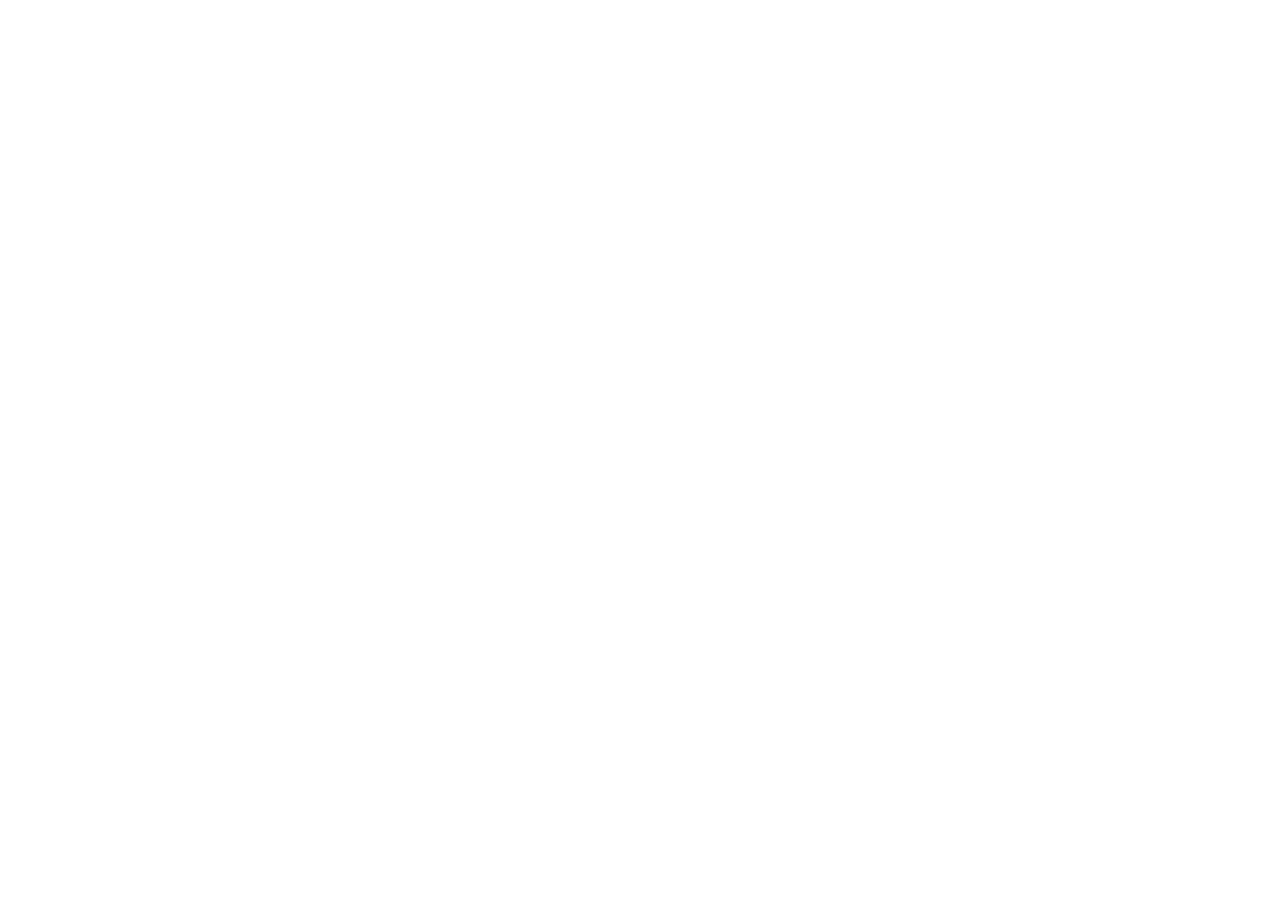
==== index.html @ eeb2a047 "Created initial files" ====
<!doctype html>
<html>
<head>
    <title></title>
    <meta charset="utf-8" />
    <meta name="viewport" content="width=device-width, initial-scale=1.0" />

    <link rel="stylesheet" href="css/global.css" />
    <link rel="stylesheet" href="https://maxcdn.bootstrapcdn.com/bootstrap/3.3.7/css/bootstrap.min.css" integrity="sha384-BVYiiSIFeK1dGmJRAkycuHAHRg32OmUcww7on3RYdg4Va+PmSTsz/K68vbdEjh4u" crossorigin="anonymous">
</head>
<body>



</body>
</html>
---- css/global.css ----
* {
    box-sizing: border-box;
}
img {
    width: 100%;
}
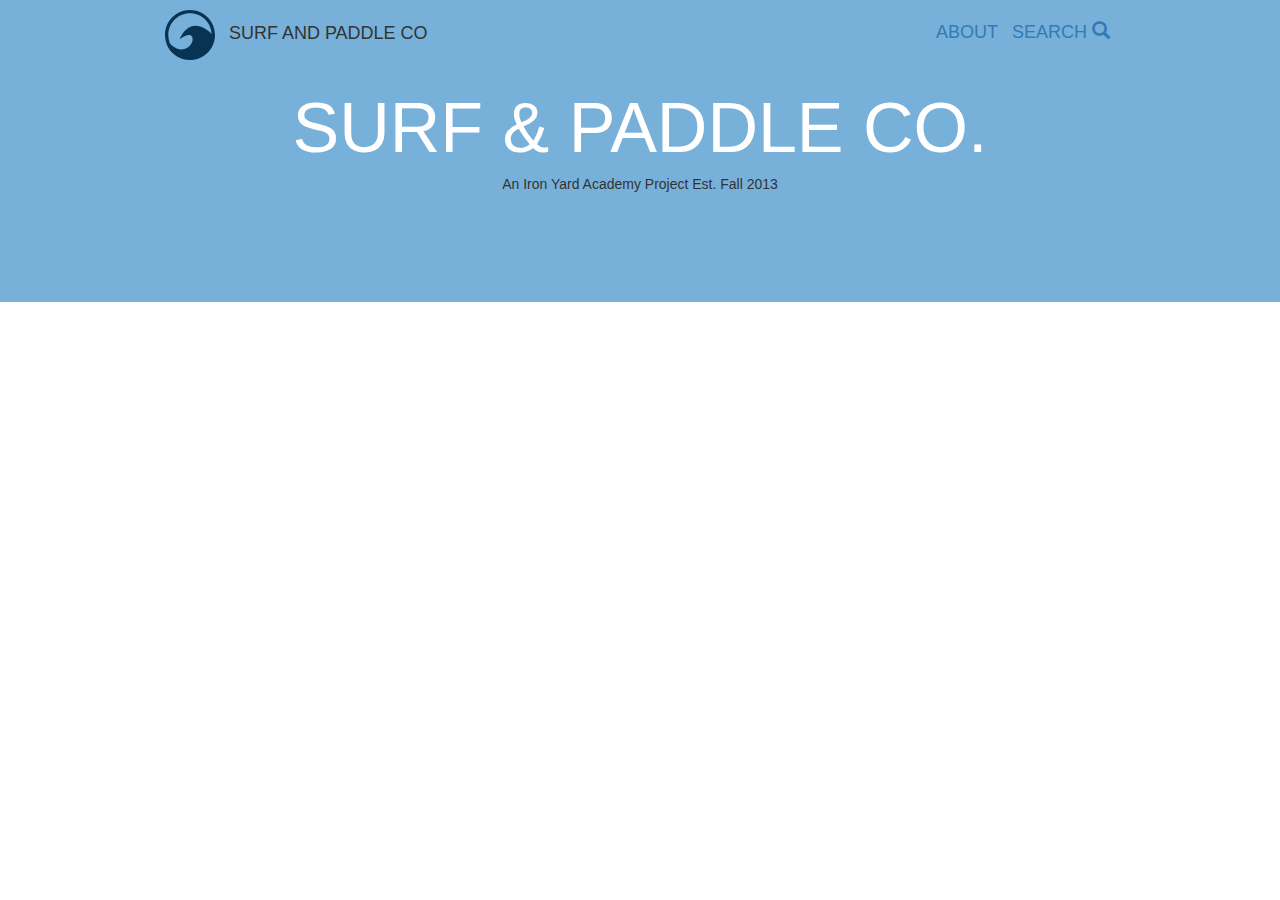
==== commit 40259ef9: "Added header" ====
--- a/index.html
+++ b/index.html
@@ -5,12 +5,35 @@
     <meta charset="utf-8" />
     <meta name="viewport" content="width=device-width, initial-scale=1.0" />
 
+    <link href="https://fonts.googleapis.com/css?family=PT+Sans:400,700" rel="stylesheet">
+
     <link rel="stylesheet" href="css/global.css" />
     <link rel="stylesheet" href="https://maxcdn.bootstrapcdn.com/bootstrap/3.3.7/css/bootstrap.min.css" integrity="sha384-BVYiiSIFeK1dGmJRAkycuHAHRg32OmUcww7on3RYdg4Va+PmSTsz/K68vbdEjh4u" crossorigin="anonymous">
 </head>
 <body>
+    <header>
+        <div class="container-fluid">
 
+            <div class="row">
+                <div class="col-sm-6 text-left text-uppercase">
+                    <ul class="list-unstyled list-inline">
+                    <li><img height="50" alt="Surf and Paddle Logo" src="img/logo-surf-and-paddle.svg" /></li> 
+                    <li><h4>Surf and Paddle Co</h4></li>
+                    </ul>
+                </div>
+                <div class="col-sm-6 text-right text-uppercase">
+                    <ul class="list-unstyled list-inline">
+                    <li><h4><a href="">About</a></h4></li> 
+                    <li><h4><a href="">Search <span class="glyphicon glyphicon-search"></span></a></h4></li>
+                    </ul>
+                </div>
+            </div>
 
+        </div>
 
+            <h1 class="text-center text-uppercase">Surf &amp; Paddle Co.</h1>
+            <h6 class="text-center">An Iron Yard Academy Project Est. Fall 2013</h6>
+    </header>
+   
 </body>
 </html>--- a/css/global.css
+++ b/css/global.css
@@ -5,3 +5,27 @@
     width: 100%;
 }
 
+html, body {
+    height: 100%;
+}
+
+header {
+    background: url("https://unsplash.it/3596/2393?image=1053");
+    background-size: cover;
+    box-shadow: inset 0 0 0 500px rgba(29, 125, 191, 0.6);
+    padding: 10px 150px 100px 150px;
+}
+
+a {
+    color: rbg(10,38,67);
+}
+
+header h1 {
+    color: white;
+    font-size: 70px;
+}
+
+header h6 {
+    color: rbg(10,38,67);
+    font-size: 14px;
+}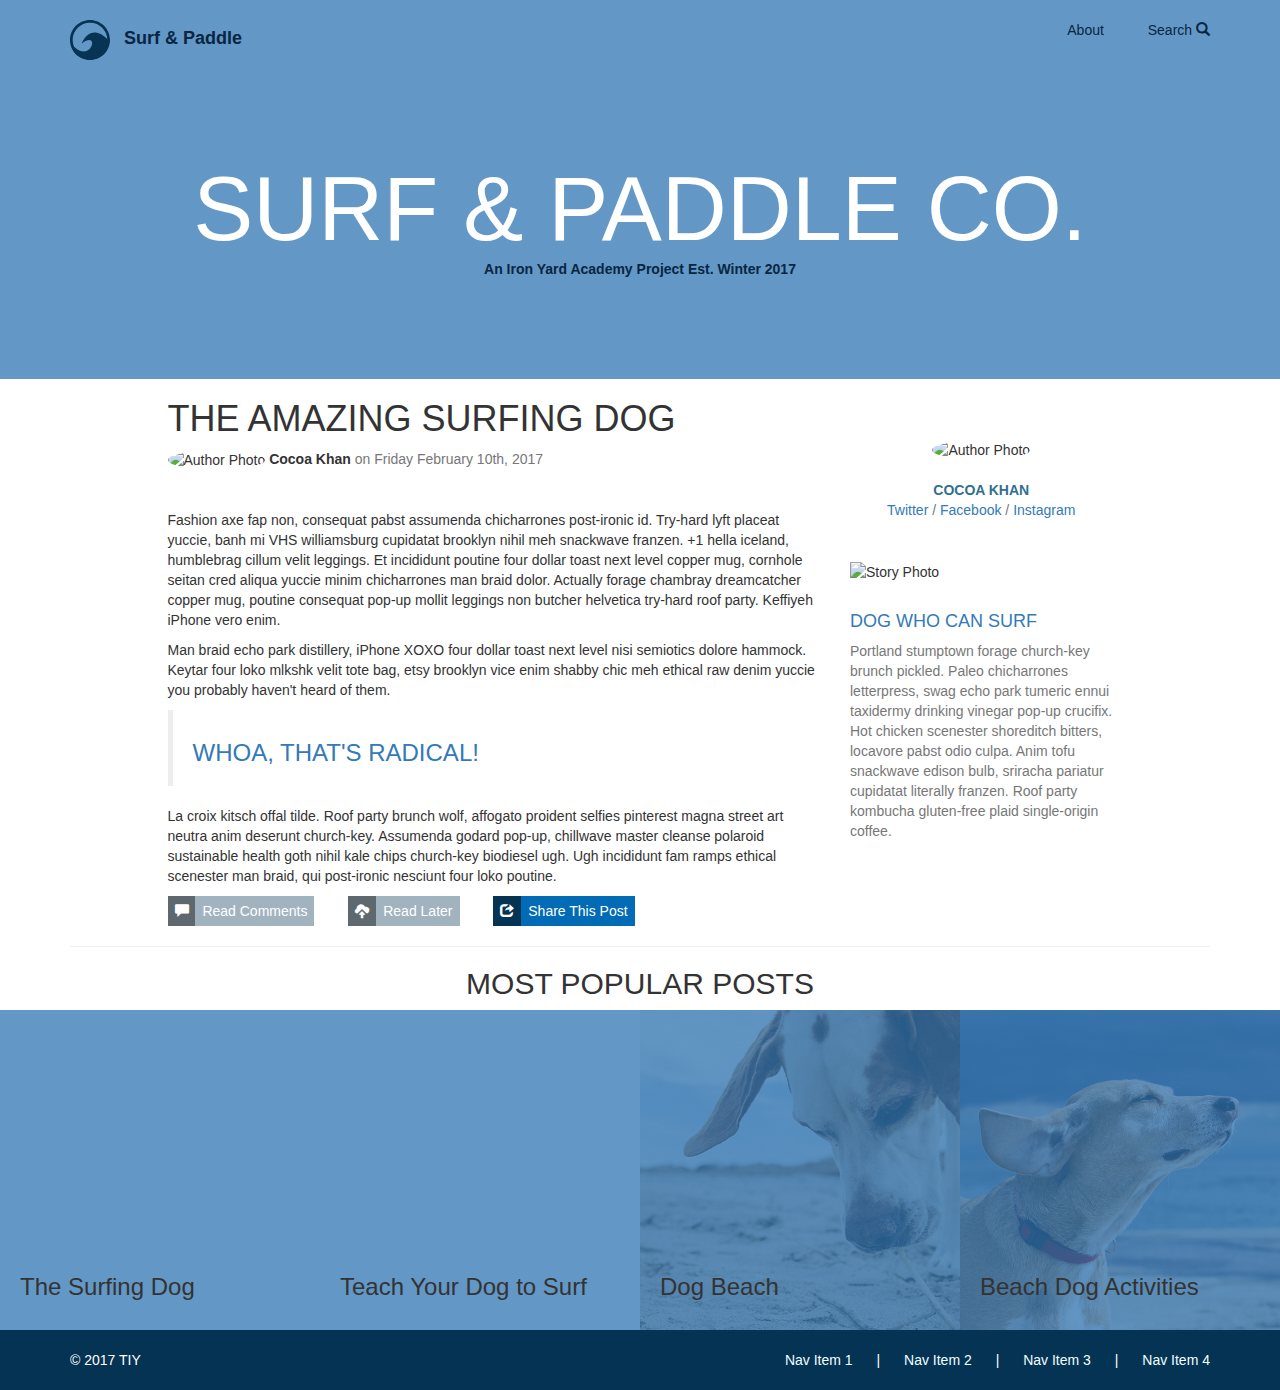
==== commit d25c6218: "Updated final changes" ====
--- a/index.html
+++ b/index.html
@@ -1,39 +1,152 @@
 <!doctype html>
 <html>
 <head>
-    <title></title>
+    <title>Surf & Paddle Co.</title>
     <meta charset="utf-8" />
     <meta name="viewport" content="width=device-width, initial-scale=1.0" />
 
-    <link href="https://fonts.googleapis.com/css?family=PT+Sans:400,700" rel="stylesheet">
+    
+    <link rel="stylesheet" href="https://maxcdn.bootstrapcdn.com/bootstrap/3.3.7/css/bootstrap.min.css" integrity="sha384-BVYiiSIFeK1dGmJRAkycuHAHRg32OmUcww7on3RYdg4Va+PmSTsz/K68vbdEjh4u" crossorigin="anonymous">
+    <link rel="stylesheet" href="css/global.css" />
+</head>
 
-    <link rel="stylesheet" href="css/global.css" />
-    <link rel="stylesheet" href="https://maxcdn.bootstrapcdn.com/bootstrap/3.3.7/css/bootstrap.min.css" integrity="sha384-BVYiiSIFeK1dGmJRAkycuHAHRg32OmUcww7on3RYdg4Va+PmSTsz/K68vbdEjh4u" crossorigin="anonymous">
-</head>
 <body>
     <header>
-        <div class="container-fluid">
+    <div class="container">
+       <div class="row">
+           <div class="col-sm-6 col-logo">
+                <img src="img/logo-surf-and-paddle.svg" alt="Surf & Paddle Logo" />
+                <span>Surf &amp; Paddle</span>
+           </div>
+            <div class="col-sm-6 col-nav text-right">
+                <a href="">About</a>
+                <a href="">Search <i class="glyphicon glyphicon-search"></i></a>
+           </div>
+       </div>
+       <div class="row">
+           <div class="col-sm-12 col-brand text-center">
+                <h1 class="text-uppercase">Surf &amp; Paddle Co.</h1>
+                <span>An Iron Yard Academy Project Est. Winter 2017</span>
+           </div>
+       </div>
+    </div>
+    </header>
 
+    <main>
+
+        <div class="container">
             <div class="row">
-                <div class="col-sm-6 text-left text-uppercase">
-                    <ul class="list-unstyled list-inline">
-                    <li><img height="50" alt="Surf and Paddle Logo" src="img/logo-surf-and-paddle.svg" /></li> 
-                    <li><h4>Surf and Paddle Co</h4></li>
-                    </ul>
+                <div class="col-sm-7 col-sm-offset-1">
+                    <h1 class="text-uppercase">The Amazing Surfing Dog</h1>
+                    <div>
+                        <img src="img/cocoa.jpg" alt="Author Photo" class="img-circle img-author" /> <strong>Cocoa Khan</strong> <span class="text-muted">on Friday February 10th, 2017</span>
+                    </div>
+                    <br/><br/>
+
+                    <p>Fashion axe fap non, consequat pabst assumenda chicharrones post-ironic id. Try-hard lyft placeat yuccie, banh mi VHS williamsburg cupidatat brooklyn nihil meh snackwave franzen. +1 hella iceland, humblebrag cillum velit leggings. Et incididunt poutine four dollar toast next level copper mug, cornhole seitan cred aliqua yuccie minim chicharrones man braid dolor. Actually forage chambray dreamcatcher copper mug, poutine consequat pop-up mollit leggings non butcher helvetica try-hard roof party. Keffiyeh iPhone vero enim.</p>
+
+                    <p>Man braid echo park distillery, iPhone XOXO four dollar toast next level nisi semiotics dolore hammock. Keytar four loko mlkshk velit tote bag, etsy brooklyn vice enim shabby chic meh ethical raw denim yuccie you probably haven't heard of them. </p>
+
+                    <blockquote class="text-uppercase">
+                        <h3 class="text-primary">Whoa, that's radical!</h3>
+                    </blockquote>
+
+                    <p>La croix kitsch offal tilde. Roof party brunch wolf, affogato proident selfies pinterest magna street art neutra anim deserunt church-key. Assumenda godard pop-up, chillwave master cleanse polaroid sustainable health goth nihil kale chips church-key biodiesel ugh. Ugh incididunt fam ramps ethical scenester man braid, qui post-ironic nesciunt four loko poutine.</p>
+
+                    <a href="" class="button">
+                        <span class="button-icon">
+                            <i class="glyphicon glyphicon-comment"></i>
+                        </span>
+                        <span class="button-label">
+                            Read Comments
+                        </span>
+                    </a>
+
+                    <a href="" class="button">
+                        <span class="button-icon">
+                            <i class="glyphicon glyphicon-cloud-upload"></i>
+                        </span>
+                        <span class="button-label">
+                            Read Later
+                        </span>
+                    </a>
+
+                    <a href="" class="button button-blue">
+                        <span class="button-icon">
+                            <i class="glyphicon glyphicon-share"></i>
+                        </span>
+                        <span class="button-label">
+                            Share This Post
+                        </span>
+                    </a>
+
                 </div>
-                <div class="col-sm-6 text-right text-uppercase">
-                    <ul class="list-unstyled list-inline">
-                    <li><h4><a href="">About</a></h4></li> 
-                    <li><h4><a href="">Search <span class="glyphicon glyphicon-search"></span></a></h4></li>
-                    </ul>
+                <div class="col-sm-3">
+                    <div class="text-center">
+                        <br/><br/><br/>
+                        <img src="img/cocoa.jpg" alt="Author Photo" class="img-circle img-author-lg" /> <br/><br/>
+                        <strong class="text-info">COCOA KHAN</strong><br/>
+                        <span class="text-muted">
+                            <a href="">Twitter</a> /
+                            <a href="">Facebook</a> /
+                            <a href="">Instagram</a>
+                        </span>
+                    </div>
+
+                    <br/><br/>
+
+                    <img src="https://unsplash.it/5184/2916?image=1041" alt="Story Photo" />
+
+                    <br/><br/>
+
+                    <h4 class="text-uppercase text-primary">Dog Who Can Surf</h4>
+                    <p class="text-muted">Portland stumptown forage church-key brunch pickled. Paleo chicharrones letterpress, swag echo park tumeric ennui taxidermy drinking vinegar pop-up crucifix. Hot chicken scenester shoreditch bitters, locavore pabst odio culpa. Anim tofu snackwave edison bulb, sriracha pariatur cupidatat literally franzen. Roof party kombucha gluten-free plaid single-origin coffee.</p>
                 </div>
             </div>
-
         </div>
 
-            <h1 class="text-center text-uppercase">Surf &amp; Paddle Co.</h1>
-            <h6 class="text-center">An Iron Yard Academy Project Est. Fall 2013</h6>
-    </header>
-   
+    </main>
+
+    <footer>
+        <div class="container">
+            <div class="row">
+                <div class="col-sm-12 text-center">
+                    <hr/>
+                    <h2 class="text-uppercase">Most Popular Posts</h2>
+                </div>
+            </div>
+        </div>
+        <section class="posts">
+            <div class="post" id="post1">
+                <h3>The Surfing Dog</h3>
+            </div>
+            <div class="post" id="post2">
+                <h3>Teach Your Dog to Surf</h3>
+            </div>
+            <div class="post" id="post3">
+                <h3>Dog Beach</h3>
+            </div>
+            <div class="post" id="post4">
+                <h3>Beach Dog Activities</h3>
+            </div>
+        </section>
+        <section class="copyright">
+            <div class="container">
+                <div class="row">
+                    <div class="col-sm-6">
+                        &copy; 2017 TIY
+                    </div>
+                    <div class="col-sm-6 text-right">
+                        <a href="">Nav Item 1</a> |
+                        <a href="">Nav Item 2</a> |
+                        <a href="">Nav Item 3</a> |
+                        <a href="">Nav Item 4</a> 
+                    </div>
+                </div>
+            </div>
+        </section>
+    </footer>
+
+
 </body>
 </html>--- a/css/global.css
+++ b/css/global.css
@@ -1,31 +1,153 @@
 * {
     box-sizing: border-box;
 }
+
 img {
     width: 100%;
 }
 
-html, body {
-    height: 100%;
+header {
+    background: linear-gradient(rgba(47,117,179,0.75), rgba(47,117,179,0.75)), url(http://unsplash.it/1000?image=1053);
+    background-size: cover;
 }
 
-header {
-    background: url("https://unsplash.it/3596/2393?image=1053");
-    background-size: cover;
-    box-shadow: inset 0 0 0 500px rgba(29, 125, 191, 0.6);
-    padding: 10px 150px 100px 150px;
+header .col-logo {
+    padding-top: 20px;
 }
 
-a {
-    color: rbg(10,38,67);
+header .col-logo img {
+    width: 40px;
+    margin-right: 10px;
 }
 
-header h1 {
-    color: white;
-    font-size: 70px;
+header .col-logo span {
+    font-size: 18px;
+    font-weight: bold;
+    color: rgb(8,38,66);
 }
 
-header h6 {
-    color: rbg(10,38,67);
-    font-size: 14px;
-}+header .col-nav {
+    padding-top: 20px;
+}
+
+header .col-nav a {
+    color: rgb(8,38,66);
+    margin-right: 40px;
+}
+
+header .col-nav a:last-child {
+    margin: 0;
+}
+
+header .col-brand {
+    padding: 100px 0;
+}
+
+header .col-brand h1 {
+    color: white;
+    font-size: 90px;
+    margin: 0;
+}
+
+header .col-brand span {
+    font-weight: bold;
+    color: rgb(8,38,66);
+}
+
+main .img-author {
+    width: 30px;
+}
+
+main .img-author-lg {
+    width: 100px;
+}
+
+main .button {
+    margin-right: 30px;
+    color: white;
+}
+
+main .button-icon {
+    background: #5e686f;
+    padding: 5px 7px;
+    display: inline-block;
+}
+
+main .button-blue .button-icon {
+    background: #053353;
+}
+
+
+main .button-label {
+    margin-left: -4px;
+    background: #a2b3c0;
+    padding: 5px 7px;
+    display: inline-block;
+}
+
+main .button-blue .button-label {
+    background: #016bb5;
+}
+
+footer .posts {
+    display: flex;
+}
+
+footer .post {
+    flex: 3;
+    height: 25vw;
+    padding: 20px;
+    display: flex;
+    align-items: flex-end;
+}
+
+#post1 {
+    background-image: linear-gradient(rgba(47,117,179,0.75), rgba(47,117,179,0.75)), url(../img/cocoa-two.jpg);
+    background-size: cover;
+}
+
+#post1:hover {
+       background-image:  url(../img/cocoa-two.jpg); 
+}
+
+#post2 {
+    background-image: linear-gradient(rgba(47,117,179,0.75), rgba(47,117,179,0.75)), url(https://unsplash.it/600/600?image=909);
+    background-size: cover;
+}
+
+#post2:hover {
+       background-image:  url(https://unsplash.it/600/600?image=909); 
+}
+
+#post3 {
+    background-image: linear-gradient(rgba(47,117,179,0.75), rgba(47,117,179,0.75)), url(../img/beach-dog.jpg);
+    background-size: cover;
+}
+
+#post3:hover {
+       background-image:  url(../img/beach-dog.jpg); 
+}
+
+#post4 {
+    background-image: linear-gradient(rgba(47,117,179,0.75), rgba(47,117,179,0.75)), url(../img/happy-dog.jpg);
+    background-size: cover;
+}
+
+#post4:hover {
+       background-image:  url(../img/happy-dog.jpg); 
+}
+
+.copyright {
+    background: #053353;
+    color: white;
+    padding: 20px;
+}
+
+.copyright a {
+    color: azure; 
+    margin: 0 20px;
+}
+
+.copyright a:last-child {
+    margin-right: 0;
+}
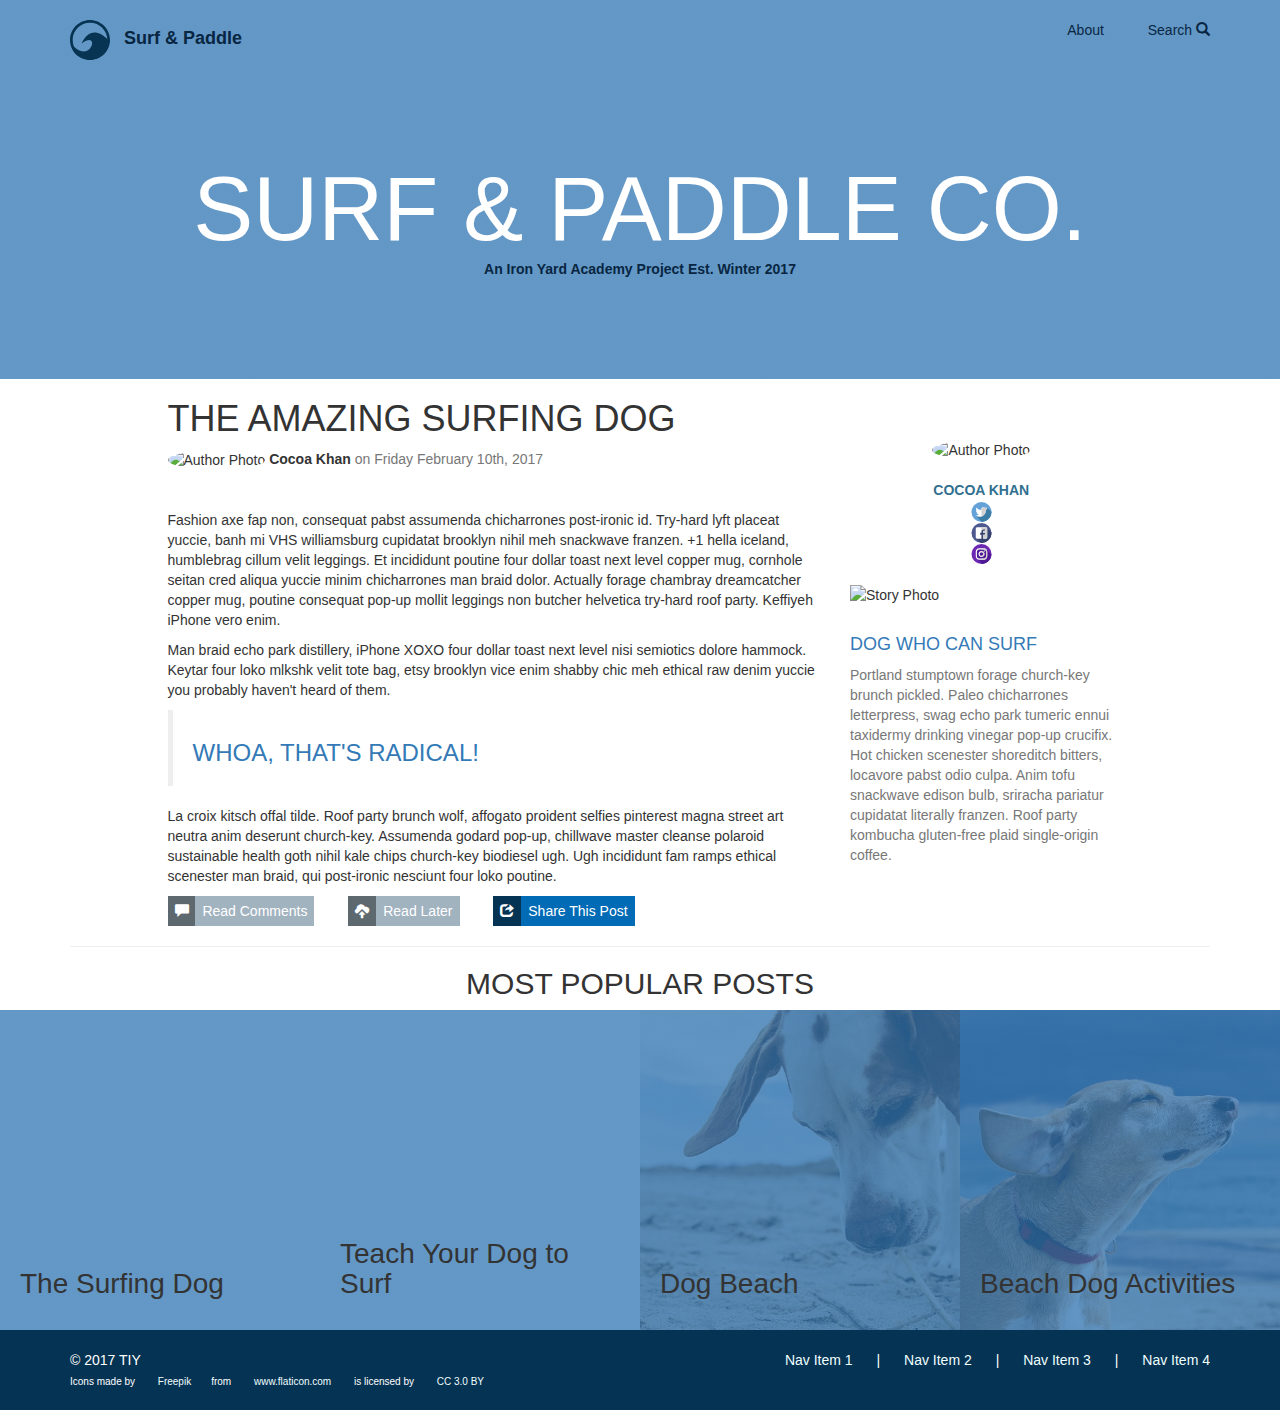
==== commit 4a41031c: "Added button effects and icons" ====
--- a/index.html
+++ b/index.html
@@ -87,13 +87,13 @@
                         <img src="img/cocoa.jpg" alt="Author Photo" class="img-circle img-author-lg" /> <br/><br/>
                         <strong class="text-info">COCOA KHAN</strong><br/>
                         <span class="text-muted">
-                            <a href="">Twitter</a> /
-                            <a href="">Facebook</a> /
-                            <a href="">Instagram</a>
+                            <a href=""><img height="20" alt="Twitter" src="img/twitter.svg" /></a>
+                             <a href=""><img height="20" width="15" alt="Facebook" src="img/facebook.svg" /></a>
+                             <a href=""><img height="20" alt="Instagram" src="img/instagram.svg" /></a>
                         </span>
                     </div>
 
-                    <br/><br/>
+                    <br/>
 
                     <img src="https://unsplash.it/5184/2916?image=1041" alt="Story Photo" />
 
@@ -134,13 +134,14 @@
             <div class="container">
                 <div class="row">
                     <div class="col-sm-6">
-                        &copy; 2017 TIY
+                        &copy; 2017 TIY <br/>
+                     <span>Icons made by <a href="http://www.freepik.com" title="Freepik">Freepik</a>from <a href="http://www.flaticon.com" title="Flaticon">www.flaticon.com</a> is licensed by <a href="http://creativecommons.org/licenses/by/3.0/" title="Creative Commons BY 3.0" target="_blank">CC 3.0 BY</a></span>
                     </div>
                     <div class="col-sm-6 text-right">
                         <a href="">Nav Item 1</a> |
                         <a href="">Nav Item 2</a> |
                         <a href="">Nav Item 3</a> |
-                        <a href="">Nav Item 4</a> 
+                        <a href="">Nav Item 4</a>
                     </div>
                 </div>
             </div>
--- a/css/global.css
+++ b/css/global.css
@@ -65,6 +65,11 @@
 main .button {
     margin-right: 30px;
     color: white;
+    transition: all 0.3s ease 0s;
+}
+
+main .button:hover {
+    opacity: 0.5;
 }
 
 main .button-icon {
@@ -89,6 +94,11 @@
     background: #016bb5;
 }
 
+main .col-sm-3 .text-muted img {
+    display: inline;
+    
+}
+
 footer .posts {
     display: flex;
 }
@@ -99,6 +109,10 @@
     padding: 20px;
     display: flex;
     align-items: flex-end;
+}
+
+footer .post h3 {
+    font-size: 18px;
 }
 
 #post1 {
@@ -148,6 +162,18 @@
     margin: 0 20px;
 }
 
+.copyright span {
+    font-size: 10px;
+}
+
 .copyright a:last-child {
     margin-right: 0;
 }
+
+/*tablet and higher*/
+
+@media only screen and (min-width : 768px){
+        footer .post h3 {
+            font-size: 28px;
+        }
+	}
